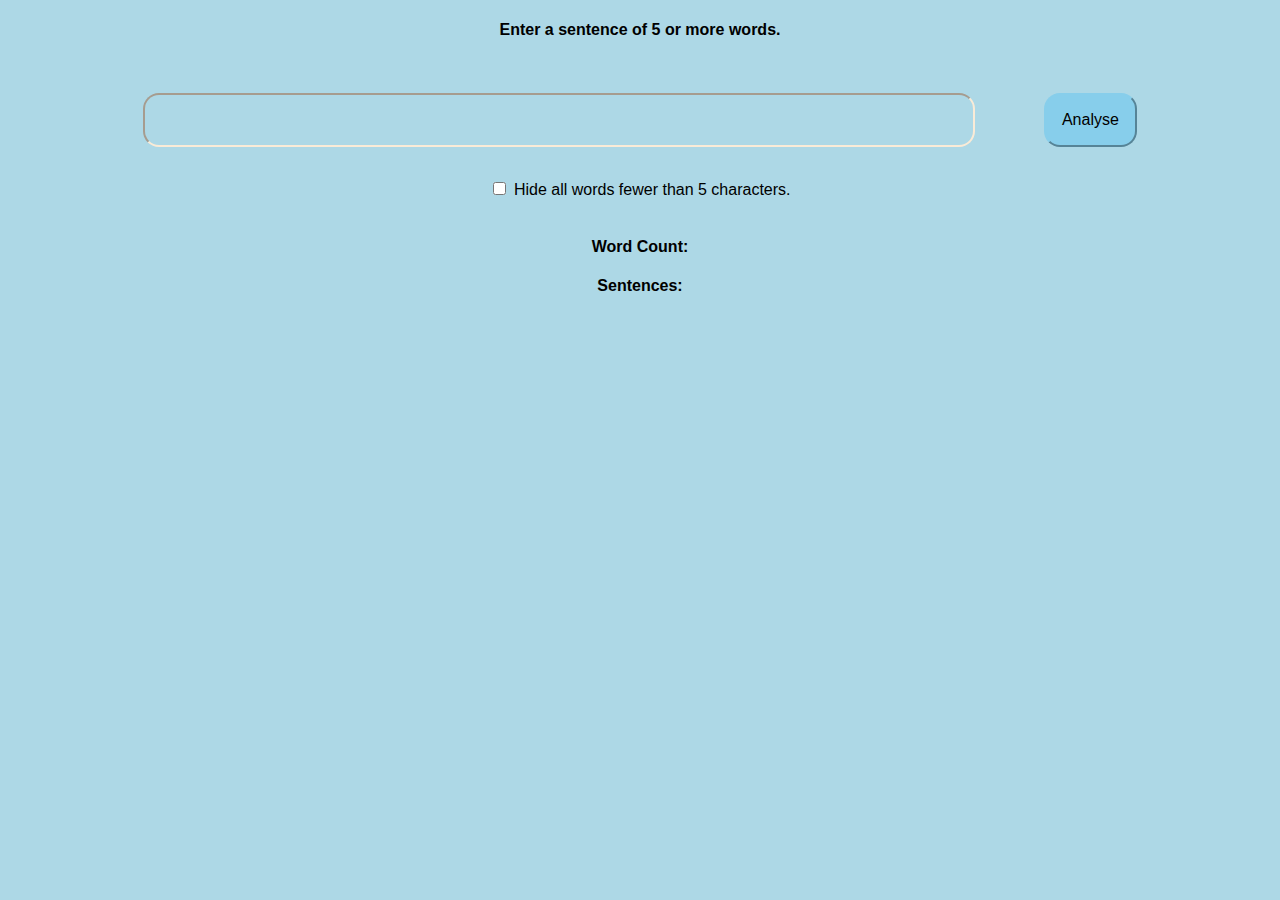
==== index.html @ 1d7aae51 "added previous sentences" ====
<!DOCTYPE html>
<html lang="en">
<head>
    <meta charset="UTF-8">
    <meta http-equiv="X-UA-Compatible" content="IE=edge">
    <meta name="viewport" content="width=device-width, initial-scale=1.0">
    <link rel="stylesheet" href="style.css">
    <title>Word Widget</title>
</head>
<body>
    
    <div class="container">
        <div>
            <h4>Enter a sentence of 5 or more words.</h4>
        <input type="text" class="inputSentence" value=" " placeholder="Enter your sentence here...">
        <button class="analyseBtn" value="analyse">Analyse</button>
        </div>

        <input type="checkbox" value="hideWords" id="hideWords" data-input-id>
        <label for="hideWords">Hide all words fewer than 5 characters.</label>

    <!-- </div> -->

    <div class="sentences">
        
    </div>

    <br>

    <div class="countingWords">
        <h4>Word Count: </h4>
    </div>

    <div class="list">
        <h4>Sentences: </h4>
    </div>

    </div>

    <script src="words-dom.js"></script>


</body>
</html>
---- style.css ----
body {
    background-color: lightblue;
    font-family: 'Lucida Sans', 'Lucida Sans Regular', 'Lucida Grande', 'Lucida Sans Unicode', Geneva, Verdana, sans-serif;
}
.container {
    width: 90%;
    margin: auto;
    text-align: center;
}
.inputSentence {
    margin: 2em;
    padding: 1em;
    width: 70%;
    font-size: 1em;
    border-color: antiquewhite;
    background-color: lightblue;
    border-radius: 1em;
}
.wordCount {
    font-size: 2em;
}
.analyseBtn {
    background-color: skyblue;
    border-color: skyblue;
    padding: 1em;
    margin: 2em;
    font-size: 1em;
    box-shadow: 50%;
    border-radius: 1em;
}
h1, h2 {
    text-align: center;
}
.hidden {
    visibility: hidden;
}
mark1 {
    background-color: green;
    color: black;
}
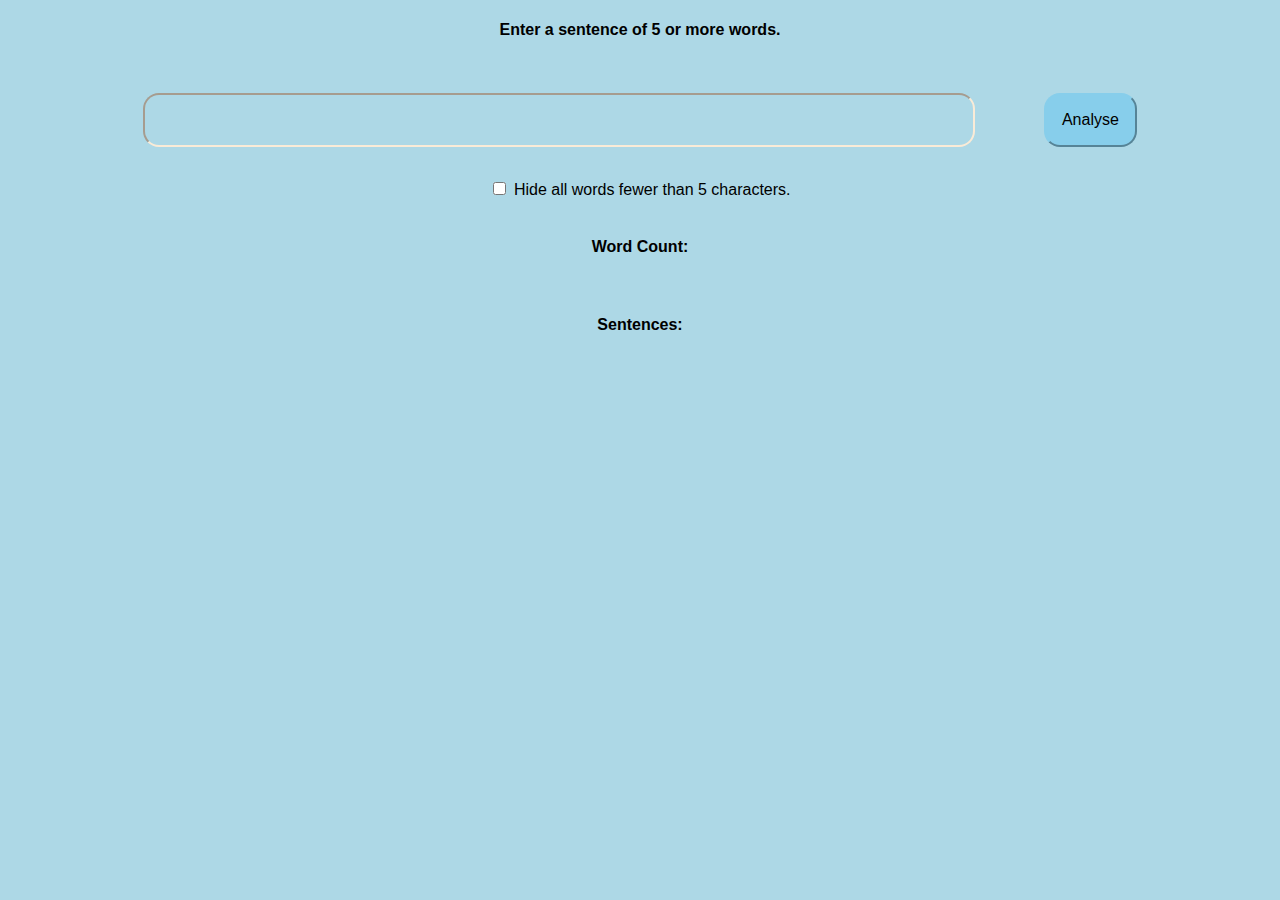
==== commit b7967a19: "added previous sentences" ====
--- a/index.html
+++ b/index.html
@@ -31,6 +31,8 @@
         <h4>Word Count: </h4>
     </div>
 
+    <br>
+
     <div class="list">
         <h4>Sentences: </h4>
     </div>
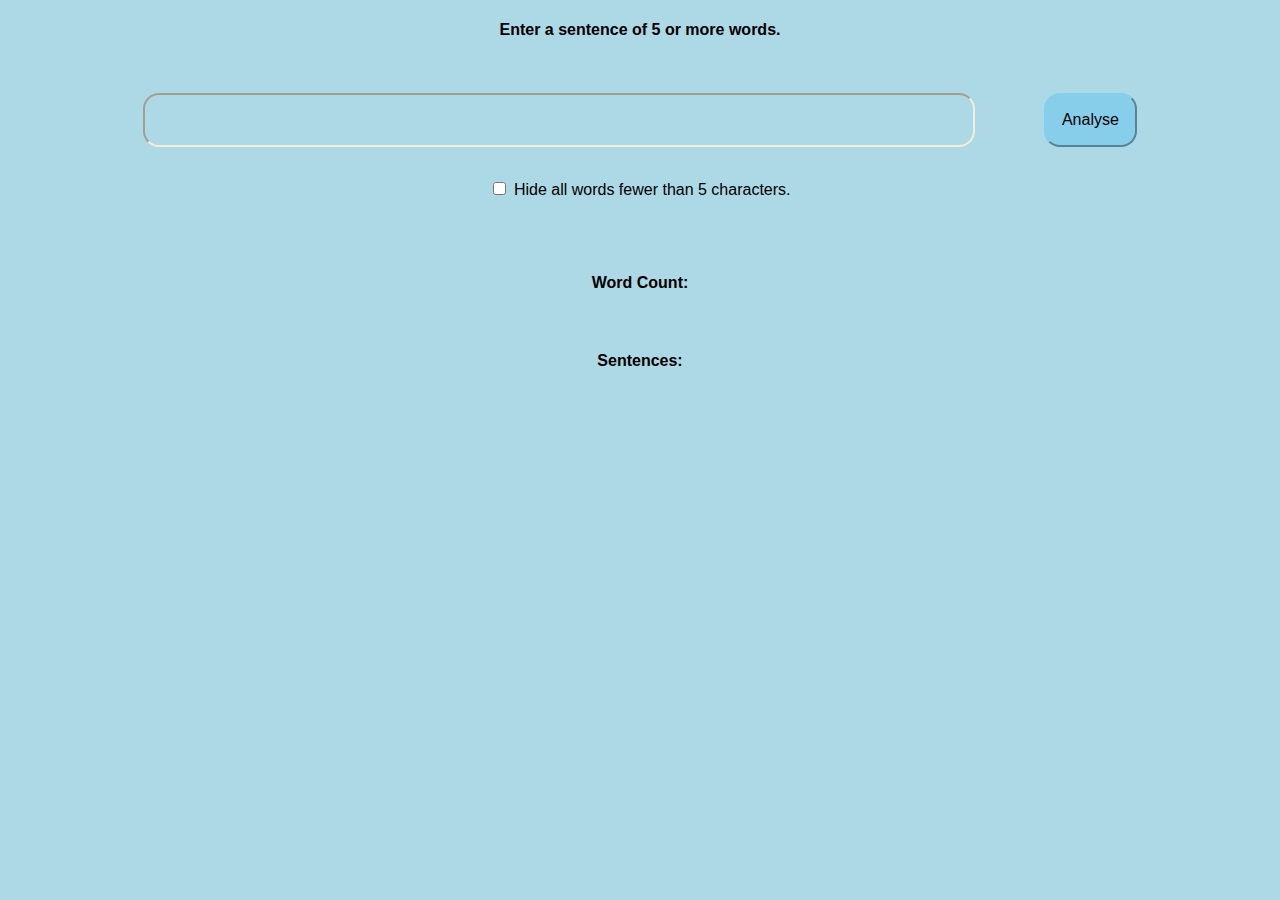
==== commit 306a5861: "able to highlight the longest words in the sentence" ====
--- a/index.html
+++ b/index.html
@@ -19,7 +19,14 @@
         <input type="checkbox" value="hideWords" id="hideWords" data-input-id>
         <label for="hideWords">Hide all words fewer than 5 characters.</label>
 
-    <!-- </div> -->
+        <br>
+        <br>
+
+    <div class="longest">
+        
+    </div>
+
+    <br>
 
     <div class="sentences">
         
--- a/style.css
+++ b/style.css
@@ -7,6 +7,12 @@
     margin: auto;
     text-align: center;
 }
+/* .mark1 {
+    background-color: palevioletred;
+}
+.mark {
+    background-color: dodgerblue;
+} */
 .inputSentence {
     margin: 2em;
     padding: 1em;
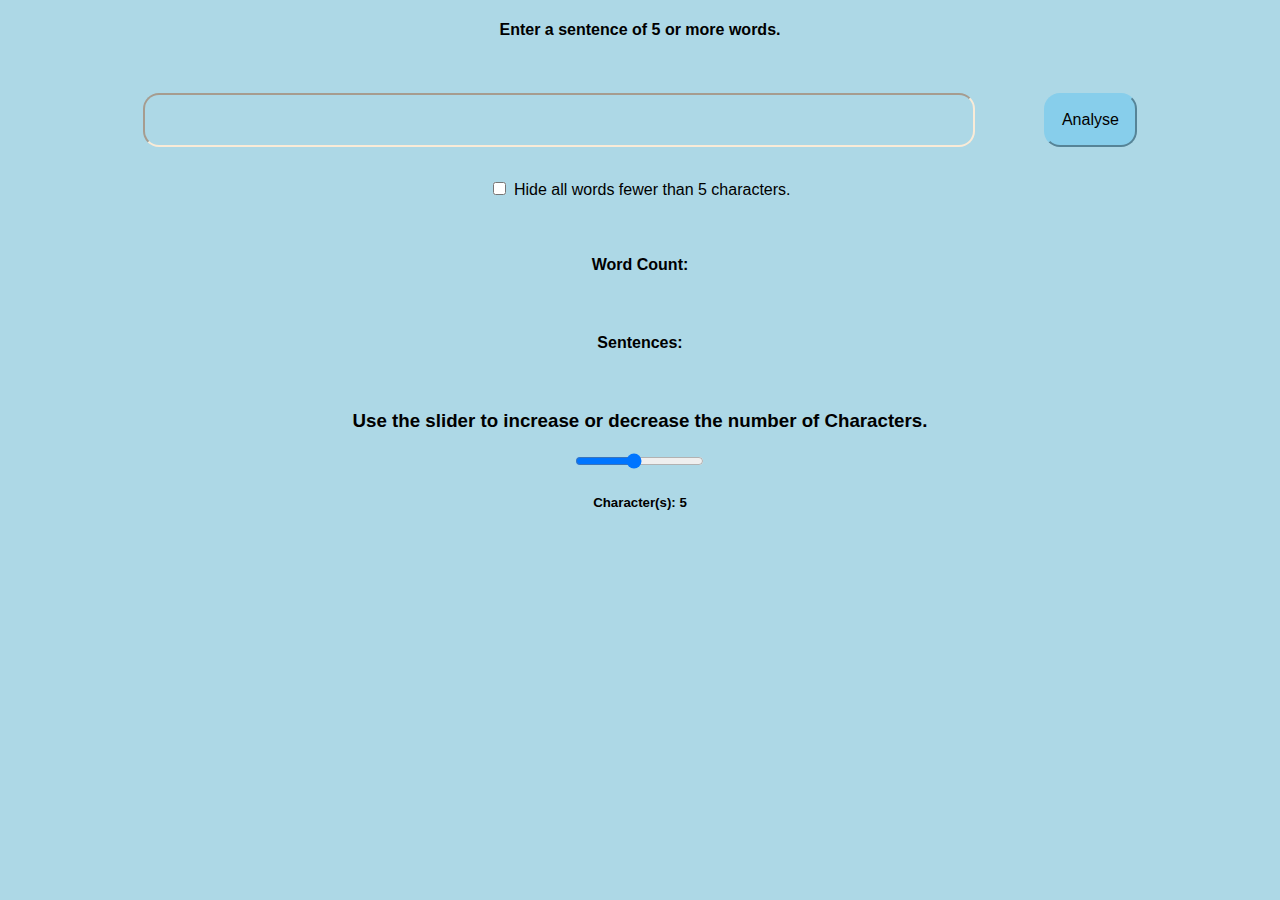
==== commit a4d0d4b6: "added slider" ====
--- a/index.html
+++ b/index.html
@@ -19,7 +19,6 @@
         <input type="checkbox" value="hideWords" id="hideWords" data-input-id>
         <label for="hideWords">Hide all words fewer than 5 characters.</label>
 
-        <br>
         <br>
 
     <div class="longest">
@@ -44,6 +43,19 @@
         <h4>Sentences: </h4>
     </div>
 
+    <br>
+
+    <div class="slideNumber">
+
+    </div>
+
+    <h3>Use the slider to increase or decrease the number of Characters.</h3>
+      
+    <div class="slider">
+      <input type="range" min="1" max="10" value="5" class="myslider" id="sliderRange">
+      <h5>Character(s): <span id="demo"></span></h5>
+    </div>
+
     </div>
 
     <script src="words-dom.js"></script>
--- a/style.css
+++ b/style.css
@@ -7,10 +7,11 @@
     margin: auto;
     text-align: center;
 }
-/* .mark1 {
-    background-color: palevioletred;
+.slider {
+    width: 50%;
+	margin: auto;
 }
-.mark {
+/* .mark {
     background-color: dodgerblue;
 } */
 .inputSentence {
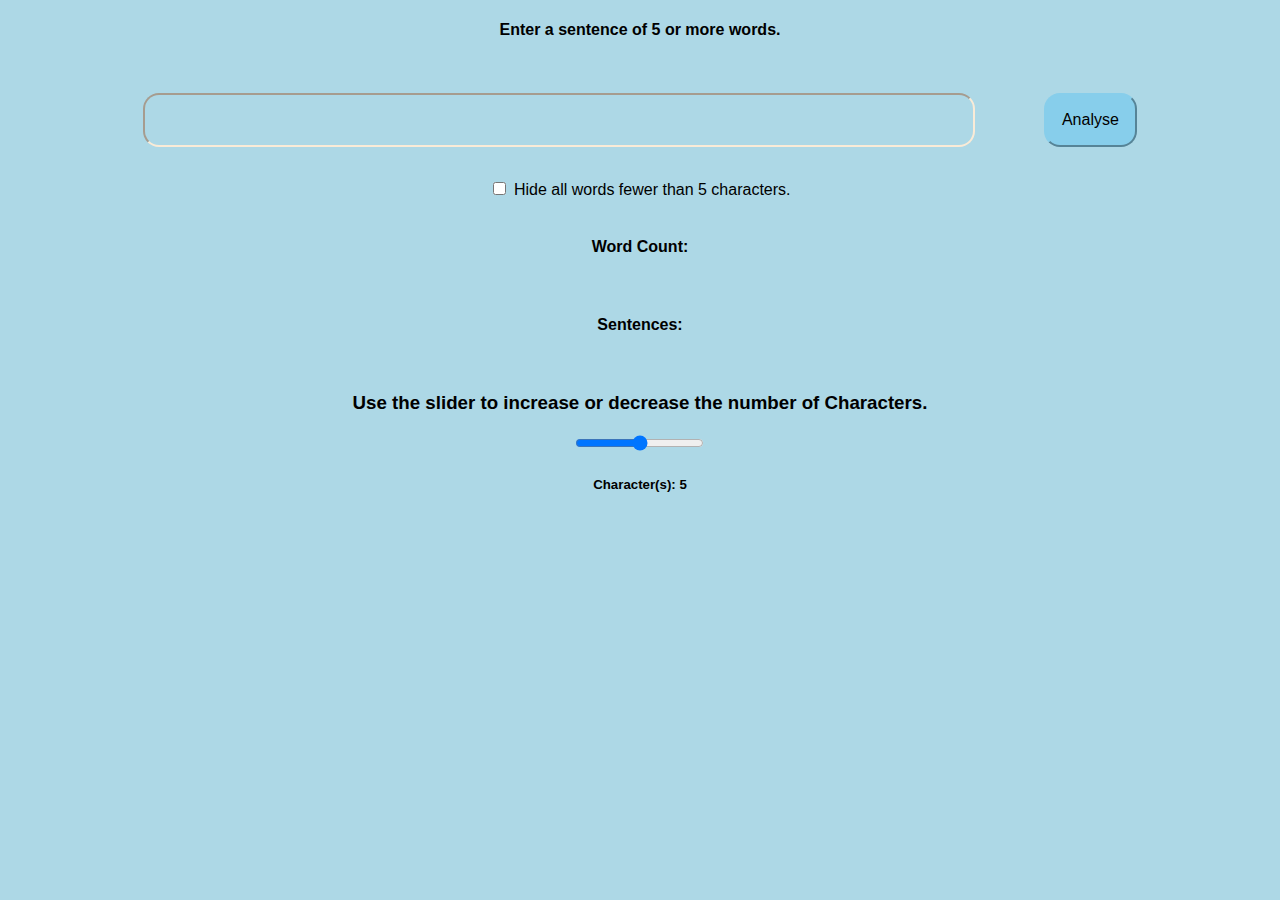
==== commit ba4e109c: "fixed the space error" ====
--- a/index.html
+++ b/index.html
@@ -19,41 +19,34 @@
         <input type="checkbox" value="hideWords" id="hideWords" data-input-id>
         <label for="hideWords">Hide all words fewer than 5 characters.</label>
 
+
+    <br>
+
+    <div class="theresults">
+        <div class="results">
+
+        </div>
+    
         <br>
-
-    <div class="longest">
-        
+    
+        <div class="countingWords">
+            <h4>Word Count: </h4>
+        </div>
+    
+        <br>
+    
+        <div class="list">
+            <h4>Sentences: </h4>
+        </div>
     </div>
 
     <br>
 
-    <div class="sentences">
-        
-    </div>
-
-    <br>
-
-    <div class="countingWords">
-        <h4>Word Count: </h4>
-    </div>
-
-    <br>
-
-    <div class="list">
-        <h4>Sentences: </h4>
-    </div>
-
-    <br>
-
-    <div class="slideNumber">
-
-    </div>
-
     <h3>Use the slider to increase or decrease the number of Characters.</h3>
       
     <div class="slider">
-      <input type="range" min="1" max="10" value="5" class="myslider" id="sliderRange">
-      <h5>Character(s): <span id="demo"></span></h5>
+      <input type="range" min="0" max="10" value="5" class="myslider" id="sliderRange">
+      <h5>Character(s): <span id="theSlider"></span></h5>
     </div>
 
     </div>
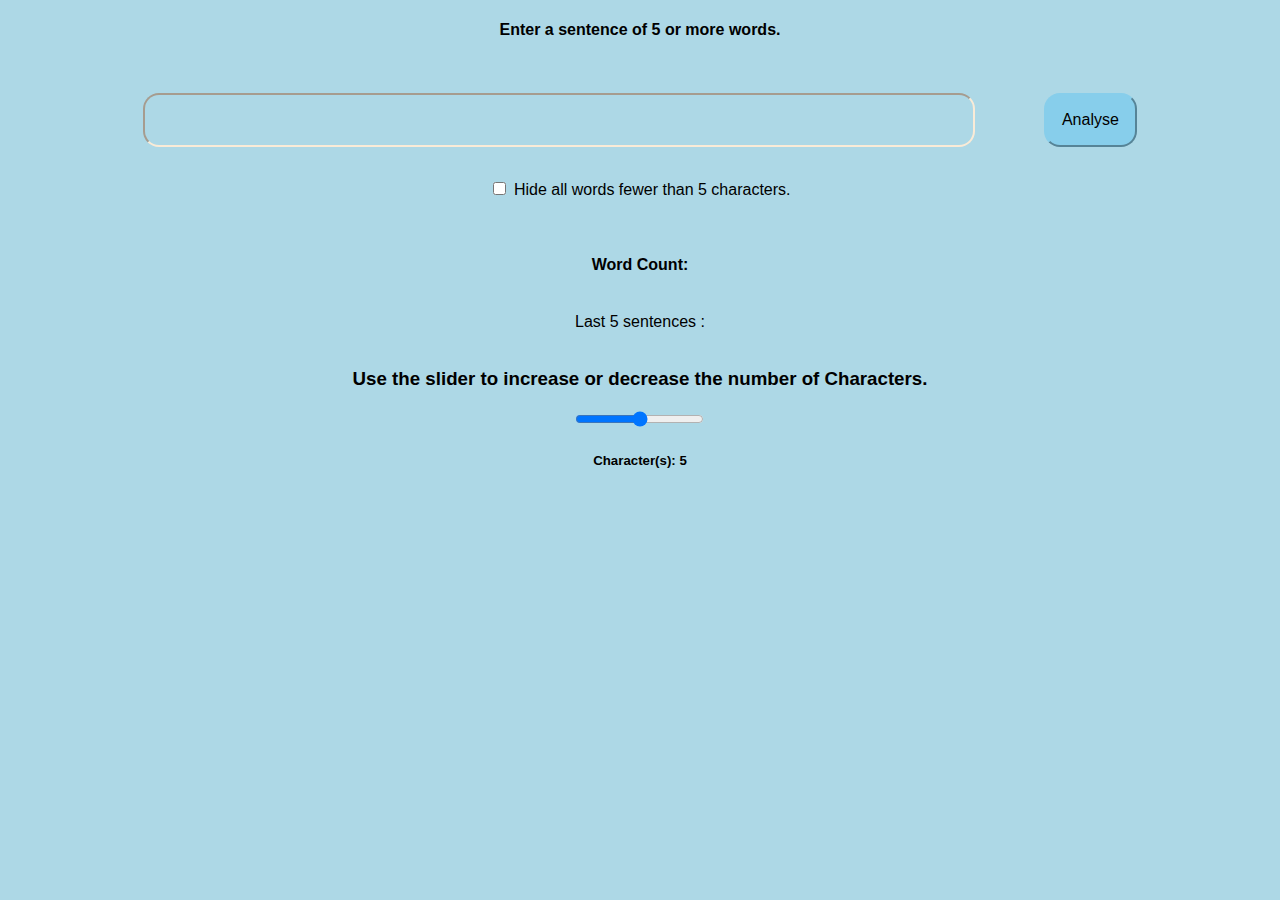
==== commit 20180b61: "localstorage not working yet" ====
--- a/index.html
+++ b/index.html
@@ -19,7 +19,7 @@
         <input type="checkbox" value="hideWords" id="hideWords" data-input-id>
         <label for="hideWords">Hide all words fewer than 5 characters.</label>
 
-
+    <br>
     <br>
 
     <div class="theresults">
@@ -49,6 +49,10 @@
       <h5>Character(s): <span id="theSlider"></span></h5>
     </div>
 
+    <div class="theSentence">
+
+    </div>
+
     </div>
 
     <script src="words-dom.js"></script>
